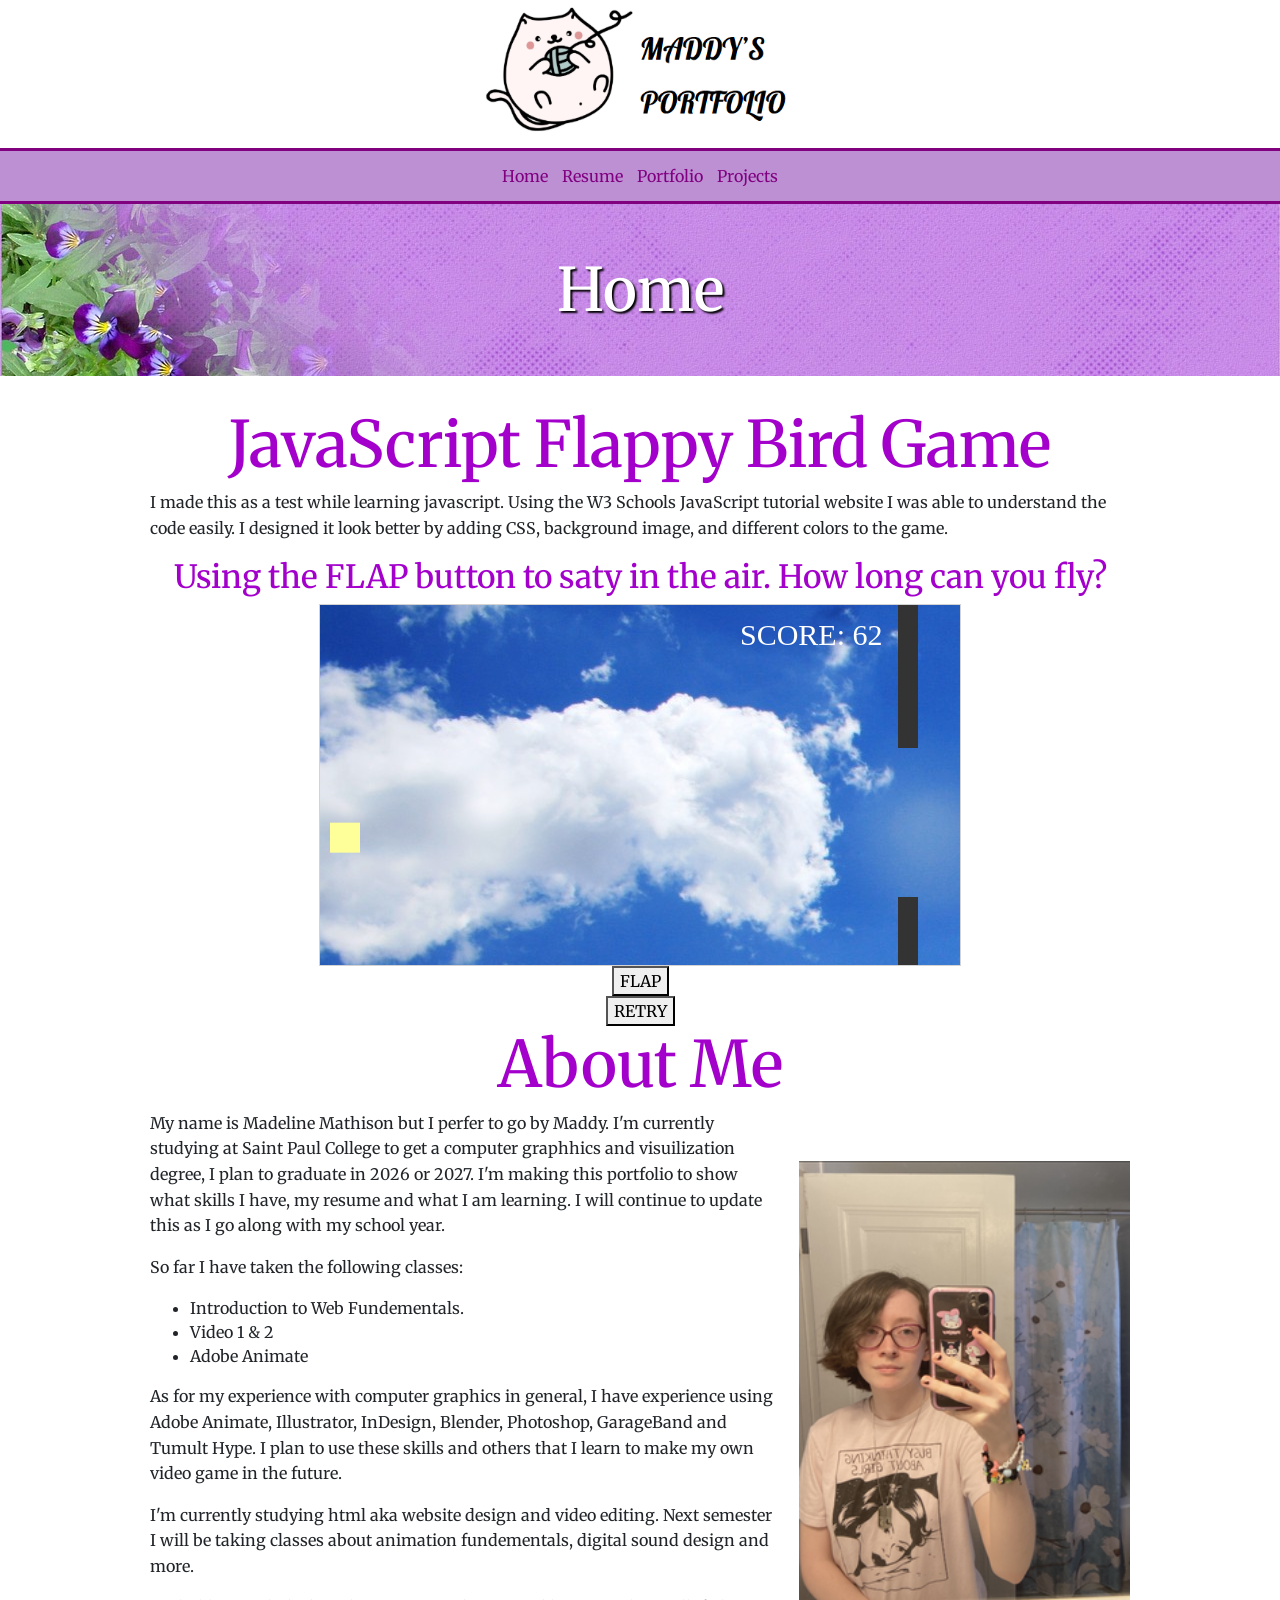
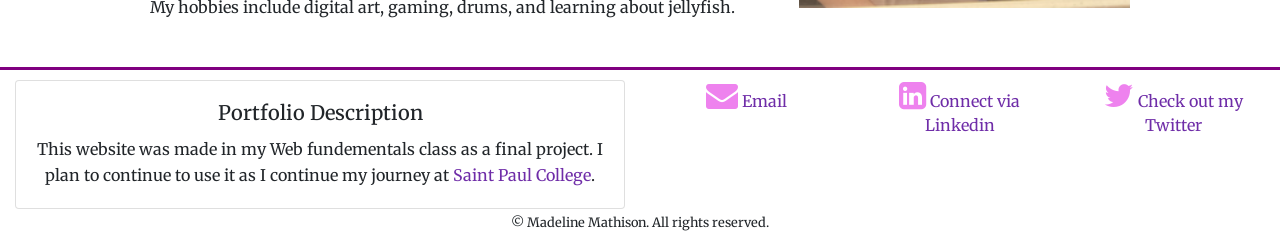
==== index.html @ 375547e4 "Add files via upload" ====
<!DOCTYPE html>
<html lang="en">
<head>
	<meta charset="utf-8">
	<meta name="viewport" content="width=device-width, initial-scale=1, minimum-scale=1" />
	<meta name="description" content="This is an example of a meta description. This will often show up in search results so it is important to write a high quality description for each page of a website">
	<title>Maddy's Portfolio</title>
  <!-- Bootstrap Stylesheet-->
  <link rel="stylesheet" href="https://cdn.jsdelivr.net/npm/bootstrap@4.6.1/dist/css/bootstrap.min.css">
  <link rel="stylesheet" href="https://cdnjs.cloudflare.com/ajax/libs/font-awesome/4.7.0/css/font-awesome.min.css">
	<link rel="stylesheet" href="style.css">
	<style>
      canvas {
      border: 1px solid #d3d3d3;
      background-image: url(images/clouds.jpg);
      margin: 0 auto;
      display: block;
      }
   </style>
</head>
<body onload="startGame()">
<body>	
	<header>
		<h1><img src="images/logo.png" height="150" width="360" alt="logo" class="img-fluid logo"></h1>
	</header>
	<nav>
		<ul>
    		<li><a href="index.html">Home</a></li>
    		<li><a href="resume.html">Resume</a></li>
        <li><a href="portfolio.html">Portfolio</a></li>
        <li><a href="projects.html">Projects</a></li>
  		</ul>
	</nav>
	<div class="home-hero">
    <h1>Home</h1>
	</div>
	<main>
		<h1>JavaScript Flappy Bird Game</h1>
		<p>I made this as a test while learning javascript. Using the <a herf="https://www.w3schools.com/js/DEFAULT.asp">W3 Schools JavaScript tutorial</a> website I was able to understand the code easily. I designed it look better by adding CSS, background image, and different colors to the game.</p>
		<h2>Using the FLAP button to saty in the air. How long can you fly?</h2>
		<div id="game" ></div>
   <div class="game-controls">
      <button class="myButton" onmousedown="accelerate(-0.2)" onmouseup="accelerate(0.05)">FLAP</button>
      <a href=""><button class="myButton">RETRY</button></a>
   </div>
   <script>
      var myGamePiece;
      var myObstacles = [];
      var myScore;
      
      function startGame() {
          myGamePiece = new component(30, 30, "#ffff99", 10, 120);
          myGamePiece.gravity = 0.05;
          myScore = new component("30px", "Consolas", "#ffffff", 420, 40, "text");
          myGameArea.start();
      }
      
      var myGameArea = {
          canvas : document.createElement("canvas"),
          start : function() {
              this.canvas.width = 640;
              this.canvas.height = 360;
              this.context = this.canvas.getContext("2d");
              var myGame = document.getElementById("game");
              myGame.insertBefore(this.canvas, myGame.childNodes[0]);        
              this.frameNo = 0;
              this.interval = setInterval(updateGameArea, 20);
           },
          clear : function() {
              this.context.clearRect(0, 0, this.canvas.width, this.canvas.height);
          }
      }
      
      function component(width, height, color, x, y, type) {
          this.type = type;
          this.score = 0;
          this.width = width;
          this.height = height;
          this.speedX = 0;
          this.speedY = 0;    
          this.x = x;
          this.y = y;
          this.gravity = 0;
          this.gravitySpeed = 0;
          this.update = function() {
              ctx = myGameArea.context;
              if (this.type == "text") {
                  ctx.font = this.width + " " + this.height;
                  ctx.fillStyle = color;
                  ctx.fillText(this.text, this.x, this.y);
              } else {
                  ctx.fillStyle = color;
                  ctx.fillRect(this.x, this.y, this.width, this.height);
              }
          }
          this.newPos = function() {
              this.gravitySpeed += this.gravity;
              this.x += this.speedX;
              this.y += this.speedY + this.gravitySpeed;
              this.hitBottom();
          }
          this.hitBottom = function() {
              var rockbottom = myGameArea.canvas.height - this.height;
              if (this.y > rockbottom) {
                  this.y = rockbottom;
                  this.gravitySpeed = 0;
              }
           }
          this.crashWith = function(otherobj) {
              var myleft = this.x;
              var myright = this.x + (this.width);
              var mytop = this.y;
              var mybottom = this.y + (this.height);
              var otherleft = otherobj.x;
              var otherright = otherobj.x + (otherobj.width);
              var othertop = otherobj.y;
              var otherbottom = otherobj.y + (otherobj.height);
              var crash = true;
              if ((mybottom < othertop) || (mytop > otherbottom) || (myright < otherleft) || (myleft > otherright)) {
                  crash = false;
              }
              return crash;
          }
      }
      
      function updateGameArea() {
          var x, height, gap, minHeight, maxHeight, minGap, maxGap;
          for (i = 0; i < myObstacles.length; i += 1) {
              if (myGamePiece.crashWith(myObstacles[i])) {
                  return;
              } 
          }
          myGameArea.clear();
          myGameArea.frameNo += 1;
          if (myGameArea.frameNo == 1 || everyinterval(150)) {
              x = myGameArea.canvas.width;
              minHeight = 20;
              maxHeight = 200;
              height = Math.floor(Math.random()*(maxHeight-minHeight+1)+minHeight);
              minGap = 50;
              maxGap = 200;
              gap = Math.floor(Math.random()*(maxGap-minGap+1)+minGap);
              myObstacles.push(new component(20, height, "#333333", x, 0));
              myObstacles.push(new component(20, x - height - gap, "#333333", x, height + gap));
          }
          for (i = 0; i < myObstacles.length; i += 1) {
              myObstacles[i].x += -1;
              myObstacles[i].update();
          }
          myScore.text="SCORE: " + myGameArea.frameNo;
          myScore.update();
          myGamePiece.newPos();
          myGamePiece.update();
      }
      
      function everyinterval(n) {
          if ((myGameArea.frameNo / n) % 1 == 0) {return true;}
          return false;
      }
      
      function accelerate(n) {
          myGamePiece.gravity = n;
      }
   </script>
		<h1>About Me</h1>

		<img src="images/headshot.png" height="245" width="331" alt="headshot of me" class="float-right">

		<p>My name is Madeline Mathison but I perfer to go by Maddy. I'm currently studying at Saint Paul College to get a computer graphhics and visuilization degree, I plan to graduate in 2026 or 2027. I'm making this portfolio to show what skills I have, my resume and what I am learning. I will continue to update this as I go along with my school year.</p>
		<p>So far I have taken the following classes:</p>
		<ul>
			<li>
				Introduction to Web Fundementals.
			</li>
			<li>	
				Video 1 & 2
			</li>
			<li>	
				Adobe Animate
			</li>
		</ul>	
		<p>As for my experience with computer graphics in general, I have experience using Adobe Animate, Illustrator, InDesign, Blender, Photoshop, GarageBand and Tumult Hype. I plan to use these skills and others that I learn to make my own video game in the future.</p>

		<p>I'm currently studying html aka website design and video editing. Next semester I will be taking classes about animation fundementals, digital sound design and more.</p>

		<p>My hobbies include digital art, gaming, drums, and learning about jellyfish.</p>
	</main>
	<footer>
    <div class="container-fluid">
      <div class="row">
        <div class="col-sm-6">
          <div class="card">
            <div class="card-body">
              <h5 class="card-title">Portfolio Description</h5>
              <p class="card-text">This website was made in my Web fundementals class as a final project. I plan to continue to use it as I continue my journey at <a href="https://saintpaul.edu" target="_blank">Saint Paul College</a>.</p>
          </div>
          </div>
        </div>
        <div class="col-sm-2">
          <i class="fa fa-envelope" aria-hidden="true"></i>
          <a href="https://www.microsoft.com/en-us/microsoft-365/outlook/email-and-calendar-software-microsoft-outlook?deeplink=%2fmail%2f0%2f%3fnlp%3d0&sdf=0">Email</a>
        </div>
        <div class="col-sm-2">
          <i class="fa fa-linkedin-square" aria-hidden="true"></i>
          <a href="https://www.linkedin.com/in/madeline-mathison-b5a200364/">Connect via Linkedin</a>
        </div>
        <div class="col-sm-2">
          <i class="fa fa-twitter" aria-hidden="true"></i>
          <a href="https://x.com/">Check out my Twitter</a>
        </div>      
      </div>
      <div class="row">
        <div class="col-sm-12"> 
          <small>&copy; Madeline Mathison. All rights reserved.</small>
        </div>
      </div>
    </div>
	</footer>
  <!--jQuery, Popper, and Bootstrap Javascript files-->
<script src="https://cdn.jsdelivr.net/npm/jquery@3.6.0/dist/jquery.slim.min.js"></script>
<script src="https://cdn.jsdelivr.net/npm/popper.js@1.16.1/dist/umd/popper.min.js"></script>
<script src="https://cdn.jsdelivr.net/npm/bootstrap@4.6.1/dist/js/bootstrap.bundle.min.js"></script>
</body>
</html>
---- style.css ----
@import url('https://fonts.googleapis.com/css2?family=Merriweather:ital,wght@0,300;0,400;0,700;0,900;1,300;1,400;1,700;1,900&display=swap');

body{
	font-family: "Merriweather", serif;
  margin: 0;
}
.home-hero{
  background-image: url(images/website-banner.jpg);
  background-size: cover;
}
.home-hero h1{
  font-family: 'Merriweather', cursive;
  color: white;
  font-size: 60px;
  text-shadow: 2px 2px 2px black;
  text-align:center;
  padding: 50px 0;
  margin: 0;
}
p{
  line-height:1.6;
}
.float-right{
  float: right;
  max-width: 50%;
  height: auto;
  margin: 50px 0 10px 20px;
}
.logo{
   margin: 0 auto;
   display:block;
}

/* Website Links except the nav */
a:link{
  color: #6f2da8;
}
a:visited{
  color: #6f2da8;
}
a:hover{
  color: royalblue;
}
a:active{
  color: indigo;
}
header{
  text-align: center;
}

/*Navigation*/
nav{
  background-color: #bd90d4;
  border-top: 3px solid purple;
  border-bottom: 3px solid purple;
  padding: 5px;
}
nav ul{
  list-style-type: none;
  text-align: center;
  margin: 8px 0;
  padding: 0;
}
nav li{
  display: inline;
  padding: 5px;
}
nav a{
  text-decoration:none;
}
nav a:link{
  color: purple;
}
nav a:visited{
  color: purple;
}
nav a:hover{
  color: blue;
}
nav a:active{
  color:violet;
}

/*Main */
main{
  max-width: 1000px;
  margin: 20px auto;
  padding: 10px;
}

/*Footer */
footer{
  border-top: purple 3px solid;
  text-align: center;
  clear: both;
  padding-top: 10px;
}
.fa{
  font-size: 2em;
  color: violet;
}
/*CSS without a media query--applies to all sizes unless overridden*/
h1{
  font-size: 4em;
  color:#a300cc ;
  text-align: center;
}
h2{
  color: #a300cc;
  text-align: center;
}
 button{
  margin: 0 auto;
  display: block;
 } 
/* CSS Adjustments for Tablets */
@media only screen and (max-width: 1024px) {
  h1{
    font-size: 1.8em;
  }
}

/* CSS Adjustments for Smartphones */
@media only screen and (max-width: 768px) {
  h1{
    font-size: 1.5em;
  }
}
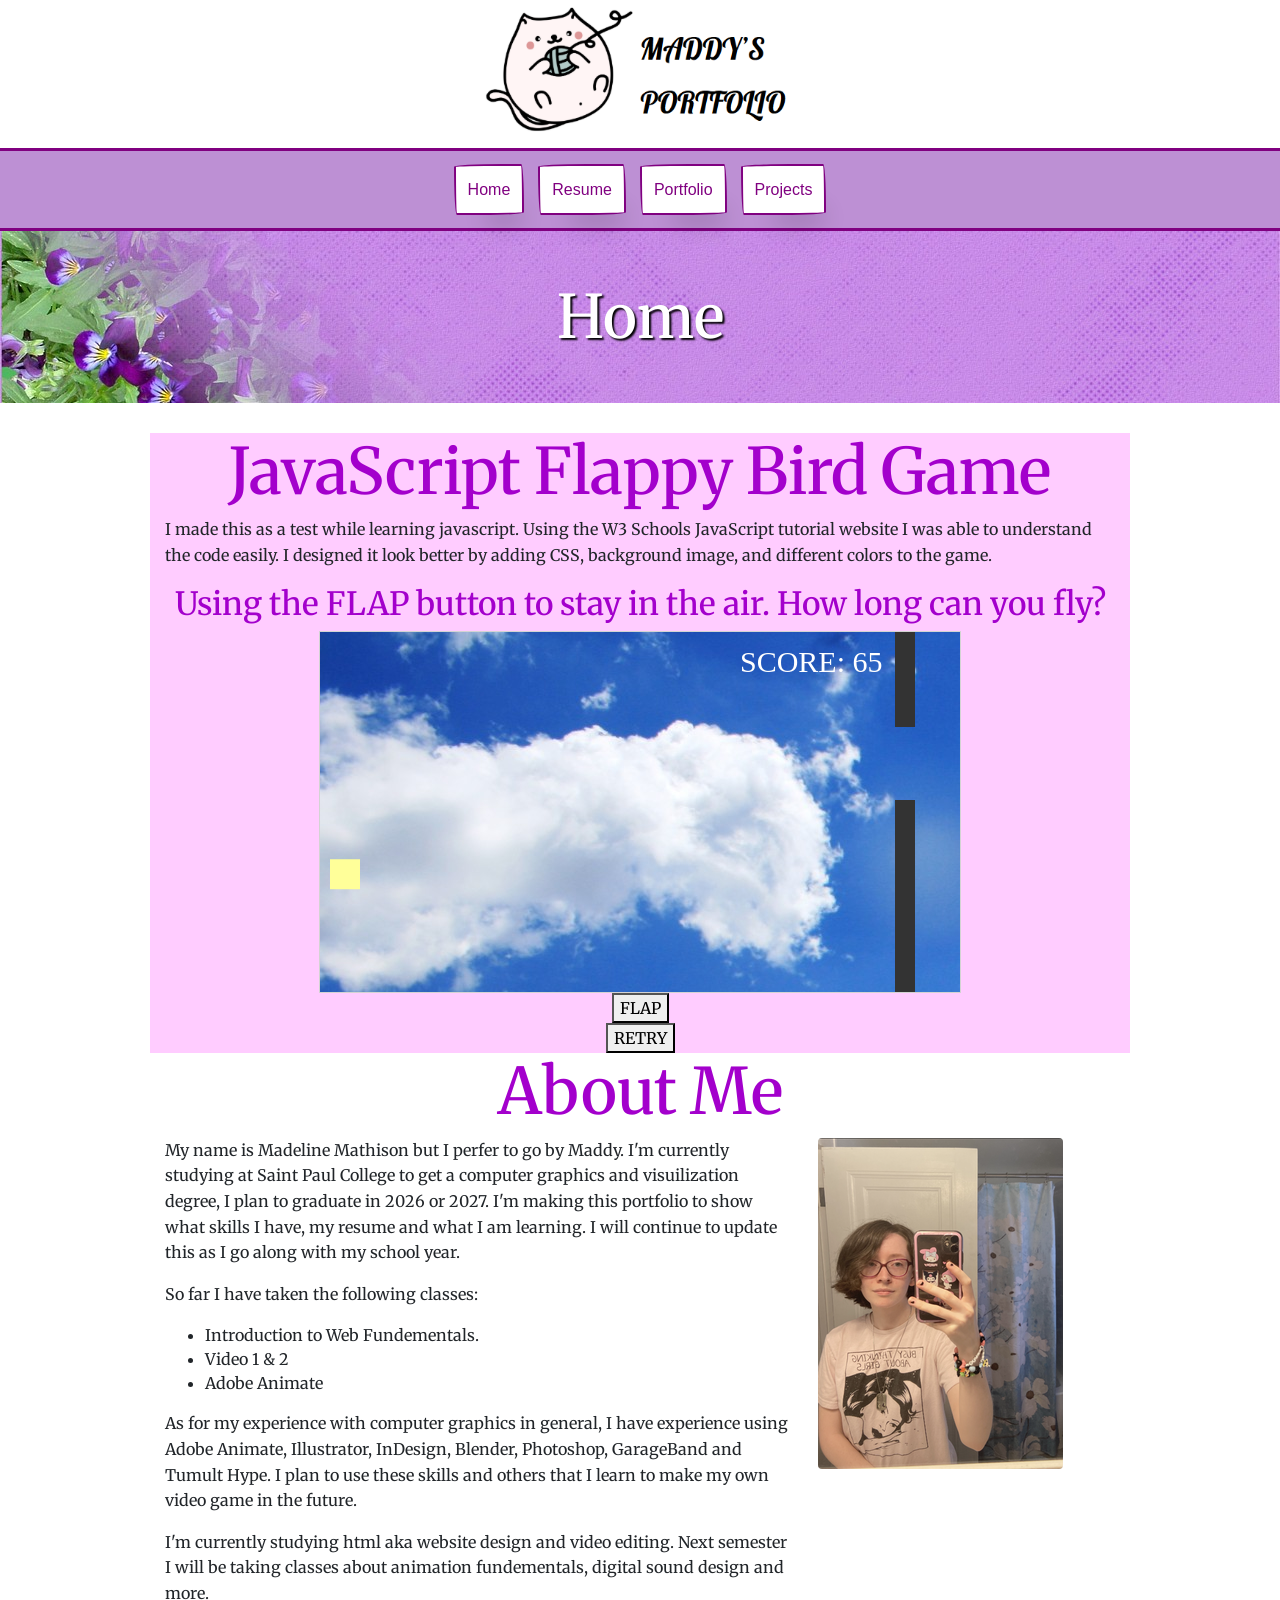
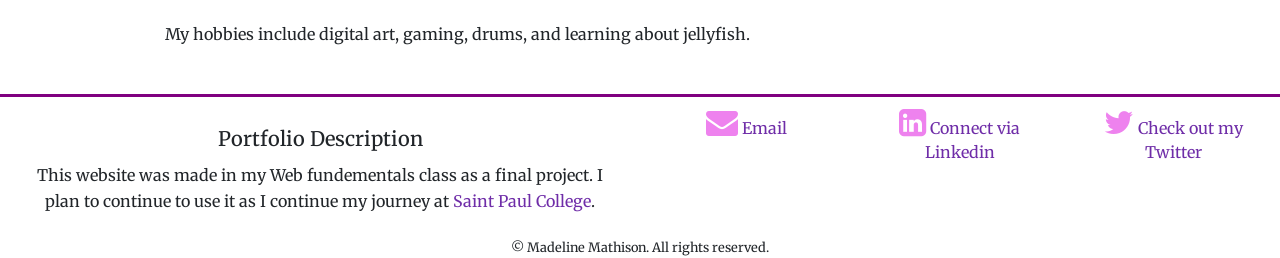
==== commit 0c9273bf: "Add files via upload" ====
--- a/index.html
+++ b/index.html
@@ -25,19 +25,22 @@
 	</header>
 	<nav>
 		<ul>
-    		<li><a href="index.html">Home</a></li>
-    		<li><a href="resume.html">Resume</a></li>
-        <li><a href="portfolio.html">Portfolio</a></li>
-        <li><a href="projects.html">Projects</a></li>
+    		<li><a href="index.html" class="button-55">Home</a></li>
+    		<li><a href="resume.html" class="button-55">Resume</a></li>
+        <li><a href="portfolio.html" class="button-55">Portfolio</a></li>
+        <li><a href="projects.html" class="button-55">Projects</a></li>
   		</ul>
 	</nav>
 	<div class="home-hero">
     <h1>Home</h1>
 	</div>
 	<main>
+    <div class="container-fluid">
+      <div class="row">
+        <div class="col-sm-12 js-game">
 		<h1>JavaScript Flappy Bird Game</h1>
 		<p>I made this as a test while learning javascript. Using the <a herf="https://www.w3schools.com/js/DEFAULT.asp">W3 Schools JavaScript tutorial</a> website I was able to understand the code easily. I designed it look better by adding CSS, background image, and different colors to the game.</p>
-		<h2>Using the FLAP button to saty in the air. How long can you fly?</h2>
+		<h2>Using the FLAP button to stay in the air. How long can you fly?</h2>
 		<div id="game" ></div>
    <div class="game-controls">
       <button class="myButton" onmousedown="accelerate(-0.2)" onmouseup="accelerate(0.05)">FLAP</button>
@@ -162,11 +165,16 @@
           myGamePiece.gravity = n;
       }
    </script>
-		<h1>About Me</h1>
-
-		<img src="images/headshot.png" height="245" width="331" alt="headshot of me" class="float-right">
-
-		<p>My name is Madeline Mathison but I perfer to go by Maddy. I'm currently studying at Saint Paul College to get a computer graphhics and visuilization degree, I plan to graduate in 2026 or 2027. I'm making this portfolio to show what skills I have, my resume and what I am learning. I will continue to update this as I go along with my school year.</p>
+ </div>
+</div>
+<div class="row">
+  <div class="col-sm-12">
+        <h1>About Me</h1>
+        </div>
+      </div>
+<div class="row">
+  <div class="col-sm-8">
+		<p>My name is Madeline Mathison but I perfer to go by Maddy. I'm currently studying at Saint Paul College to get a computer graphics and visuilization degree, I plan to graduate in 2026 or 2027. I'm making this portfolio to show what skills I have, my resume and what I am learning. I will continue to update this as I go along with my school year.</p>
 		<p>So far I have taken the following classes:</p>
 		<ul>
 			<li>
@@ -184,6 +192,13 @@
 		<p>I'm currently studying html aka website design and video editing. Next semester I will be taking classes about animation fundementals, digital sound design and more.</p>
 
 		<p>My hobbies include digital art, gaming, drums, and learning about jellyfish.</p>
+  </div>
+  <div class="col-sm-4">
+
+    <img src="images/headshot.png" alt="headshot of me" class="img-fluid rounded float-start">
+  </div>
+</div>
+</div>
 	</main>
 	<footer>
     <div class="container-fluid">
@@ -206,7 +221,7 @@
         </div>
         <div class="col-sm-2">
           <i class="fa fa-twitter" aria-hidden="true"></i>
-          <a href="https://x.com/">Check out my Twitter</a>
+          <a href="https://x.com/mjmathison05/">Check out my Twitter</a>
         </div>      
       </div>
       <div class="row">
--- a/style.css
+++ b/style.css
@@ -87,6 +87,74 @@
   margin: 20px auto;
   padding: 10px;
 }
+.resume{ 
+  max-width: 600px;
+}
+
+.sidebar{
+ background-color: white; 
+ border: 2px solid white; 
+}
+
+.sidebar p{ 
+  padding: 15px; 
+  border: 1px solid black 
+}
+
+.js-game{
+ background-color: #ffccff; 
+}
+
+.portfolio img{ 
+  margin-bottom: 32px; 
+  border: 1px solid black;
+}
+
+/* CSS */
+.button-55{
+  align-self: center;
+  background-color: #fff;
+  background-image: none;
+  background-position: 0 90%;
+  background-repeat: repeat no-repeat;
+  background-size: 4px 3px;
+  border-radius: 15px 225px 255px 15px 15px 255px 225px 15px;
+  border-style: solid;
+  border-width: 2px;
+  box-shadow: rgba(0, 0, 0, .2) 15px 28px 25px -18px;
+  box-sizing: border-box;
+  color: #41403e;
+  cursor: pointer;
+  display: inline-block;
+  font-family: Neucha, sans-serif;
+  font-size: 1rem;
+  line-height: 23px;
+  outline: none;
+  padding: .75rem;
+  text-decoration: none;
+  transition: all 235ms ease-in-out;
+  border-bottom-left-radius: 15px 255px;
+  border-bottom-right-radius: 225px 15px;
+  border-top-left-radius: 255px 15px;
+  border-top-right-radius: 15px 225px;
+  user-select: none;
+  -webkit-user-select: none;
+  touch-action: manipulation;
+}
+
+.button-55:hover {
+  box-shadow: rgba(0, 0, 0, .3) 2px 8px 8px -5px;
+  transform: translate3d(0, 2px, 0);
+}
+
+.button-55:focus {
+  box-shadow: rgba(0, 0, 0, .3) 2px 8px 4px -6px;
+}
+
+/* remove boder of Bootstrap card */
+.card { 
+  border: none; 
+}
 
 /*Footer */
 footer{
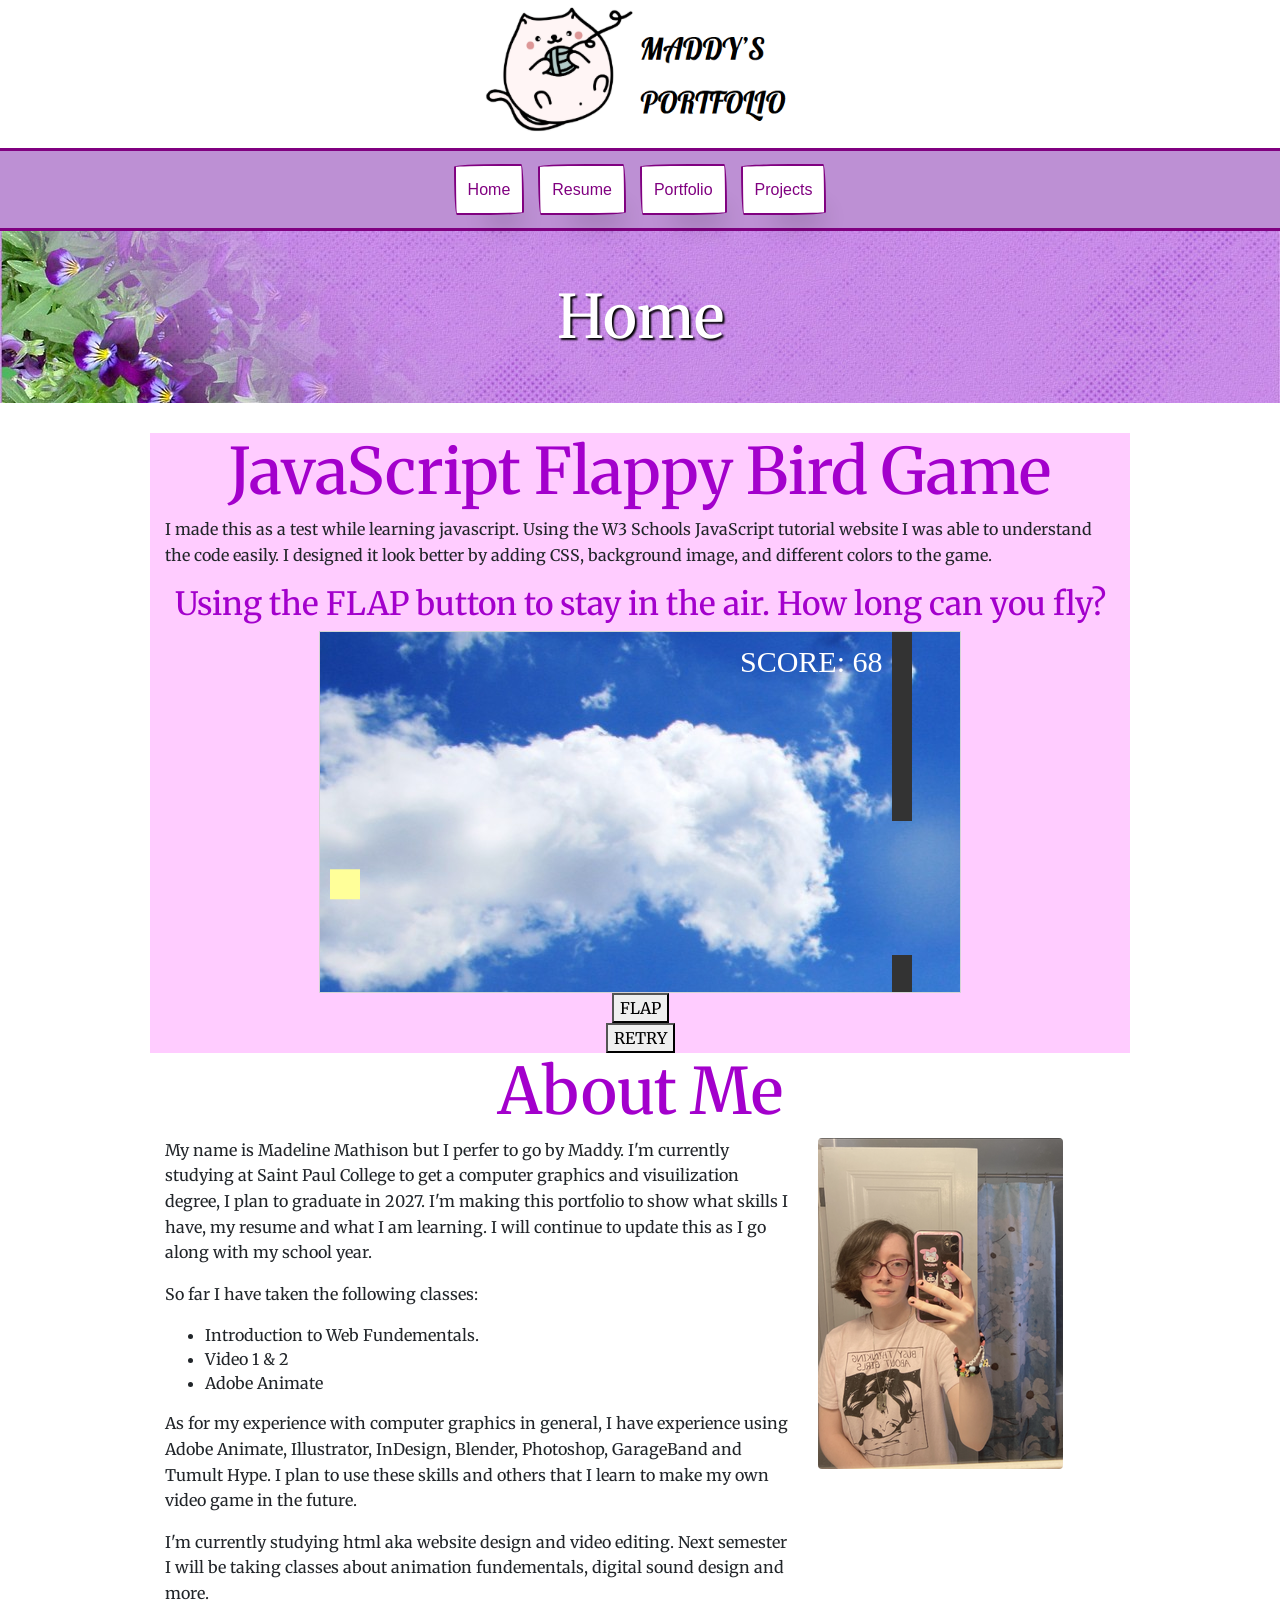
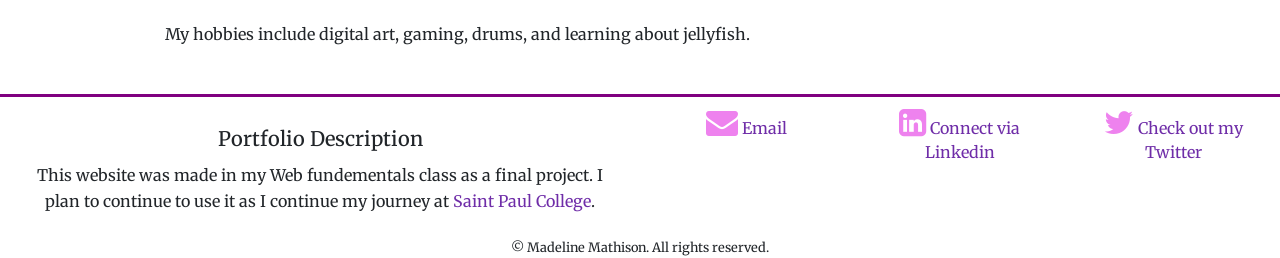
==== commit 4faa5709: "Add files via upload" ====
--- a/index.html
+++ b/index.html
@@ -174,7 +174,7 @@
       </div>
 <div class="row">
   <div class="col-sm-8">
-		<p>My name is Madeline Mathison but I perfer to go by Maddy. I'm currently studying at Saint Paul College to get a computer graphics and visuilization degree, I plan to graduate in 2026 or 2027. I'm making this portfolio to show what skills I have, my resume and what I am learning. I will continue to update this as I go along with my school year.</p>
+		<p>My name is Madeline Mathison but I perfer to go by Maddy. I'm currently studying at Saint Paul College to get a computer graphics and visuilization degree, I plan to graduate in 2027. I'm making this portfolio to show what skills I have, my resume and what I am learning. I will continue to update this as I go along with my school year.</p>
 		<p>So far I have taken the following classes:</p>
 		<ul>
 			<li>
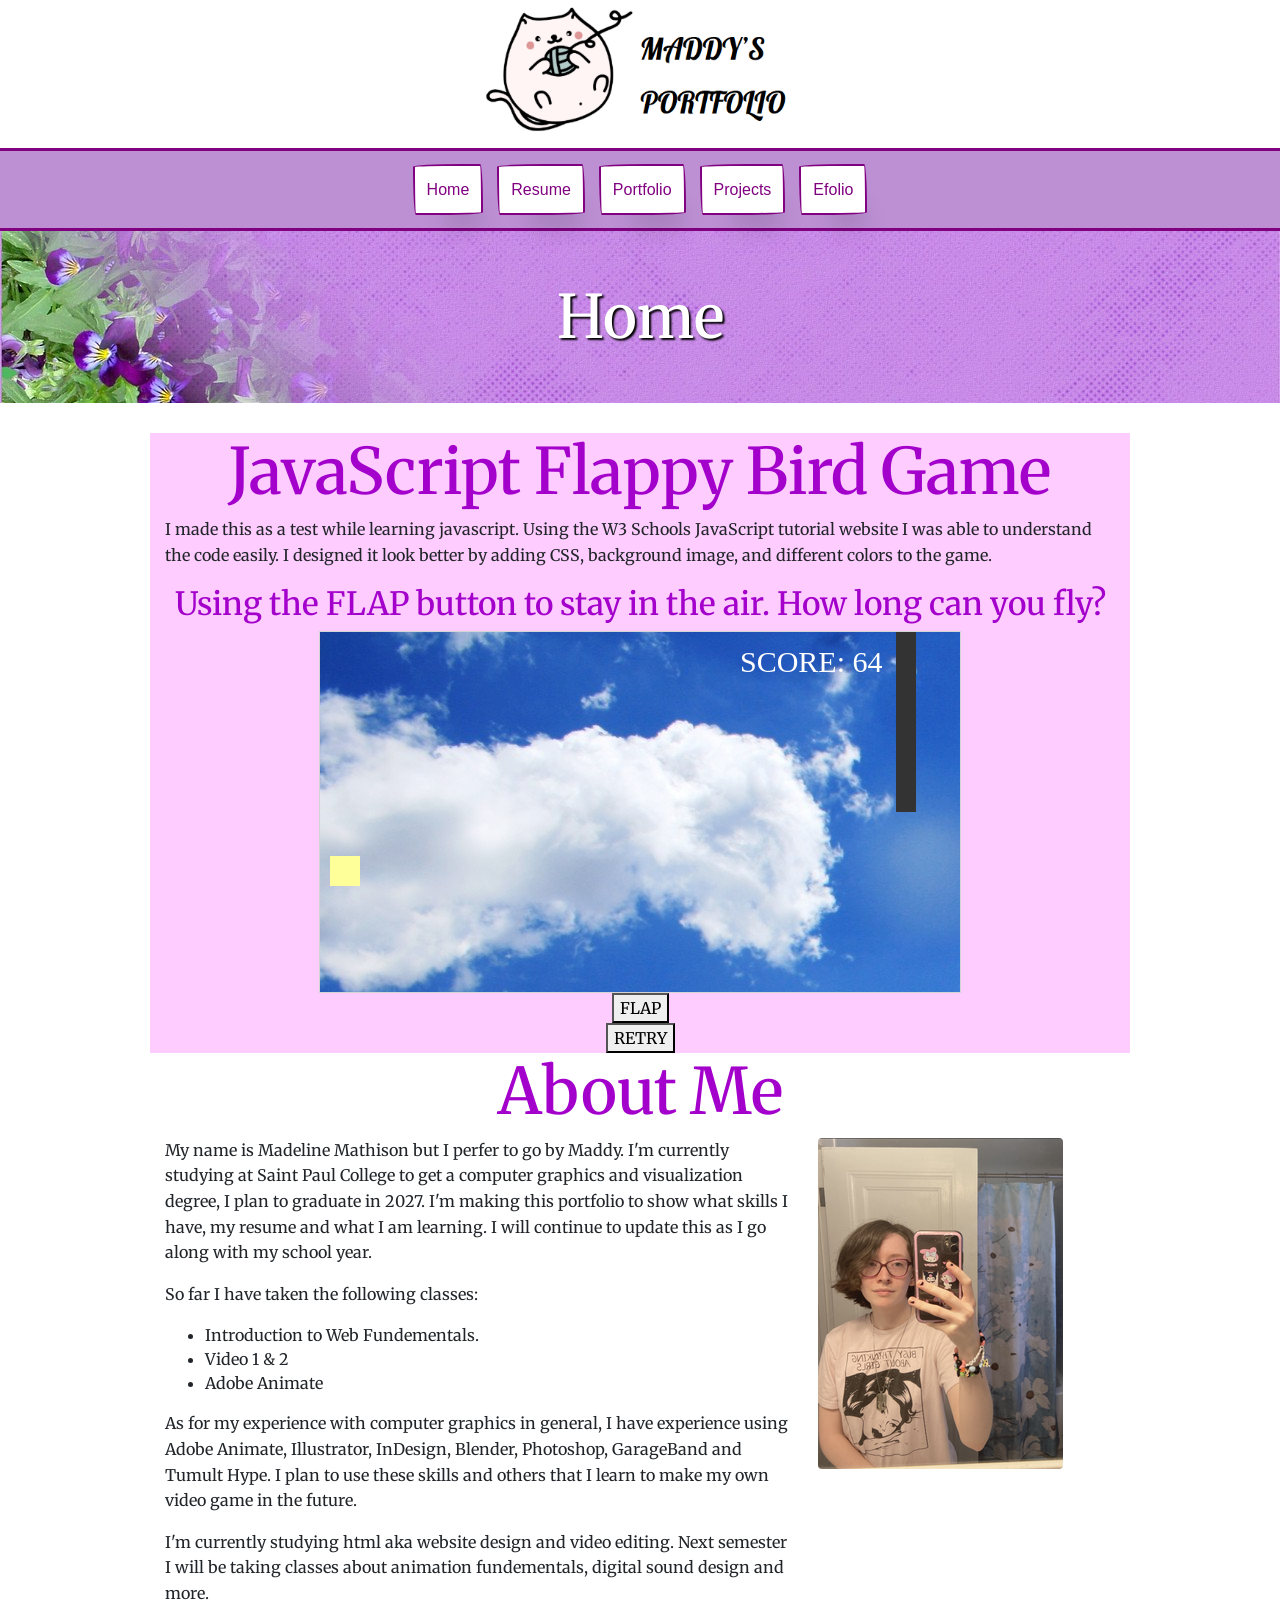
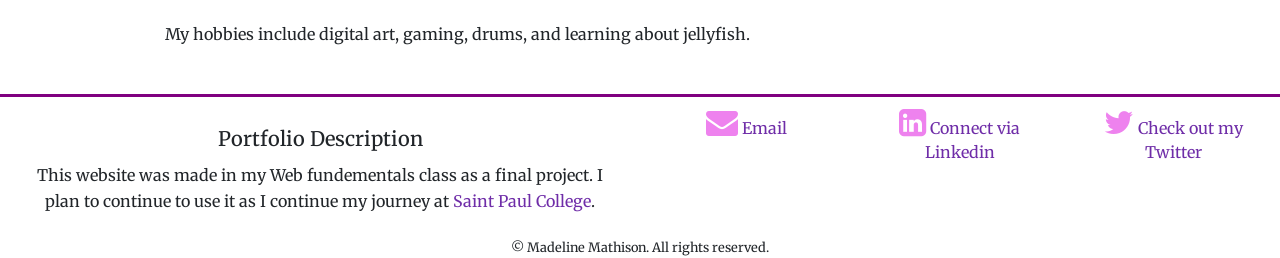
==== commit 0a95cb91: "added efolio" ====
--- a/index.html
+++ b/index.html
@@ -29,6 +29,7 @@
     		<li><a href="resume.html" class="button-55">Resume</a></li>
         <li><a href="portfolio.html" class="button-55">Portfolio</a></li>
         <li><a href="projects.html" class="button-55">Projects</a></li>
+        <li><a href="efolio.html" class="button-55">Efolio</a></li>
   		</ul>
 	</nav>
 	<div class="home-hero">
@@ -174,7 +175,7 @@
       </div>
 <div class="row">
   <div class="col-sm-8">
-		<p>My name is Madeline Mathison but I perfer to go by Maddy. I'm currently studying at Saint Paul College to get a computer graphics and visuilization degree, I plan to graduate in 2027. I'm making this portfolio to show what skills I have, my resume and what I am learning. I will continue to update this as I go along with my school year.</p>
+		<p>My name is Madeline Mathison but I perfer to go by Maddy. I'm currently studying at Saint Paul College to get a computer graphics and visualization degree, I plan to graduate in 2027. I'm making this portfolio to show what skills I have, my resume and what I am learning. I will continue to update this as I go along with my school year.</p>
 		<p>So far I have taken the following classes:</p>
 		<ul>
 			<li>
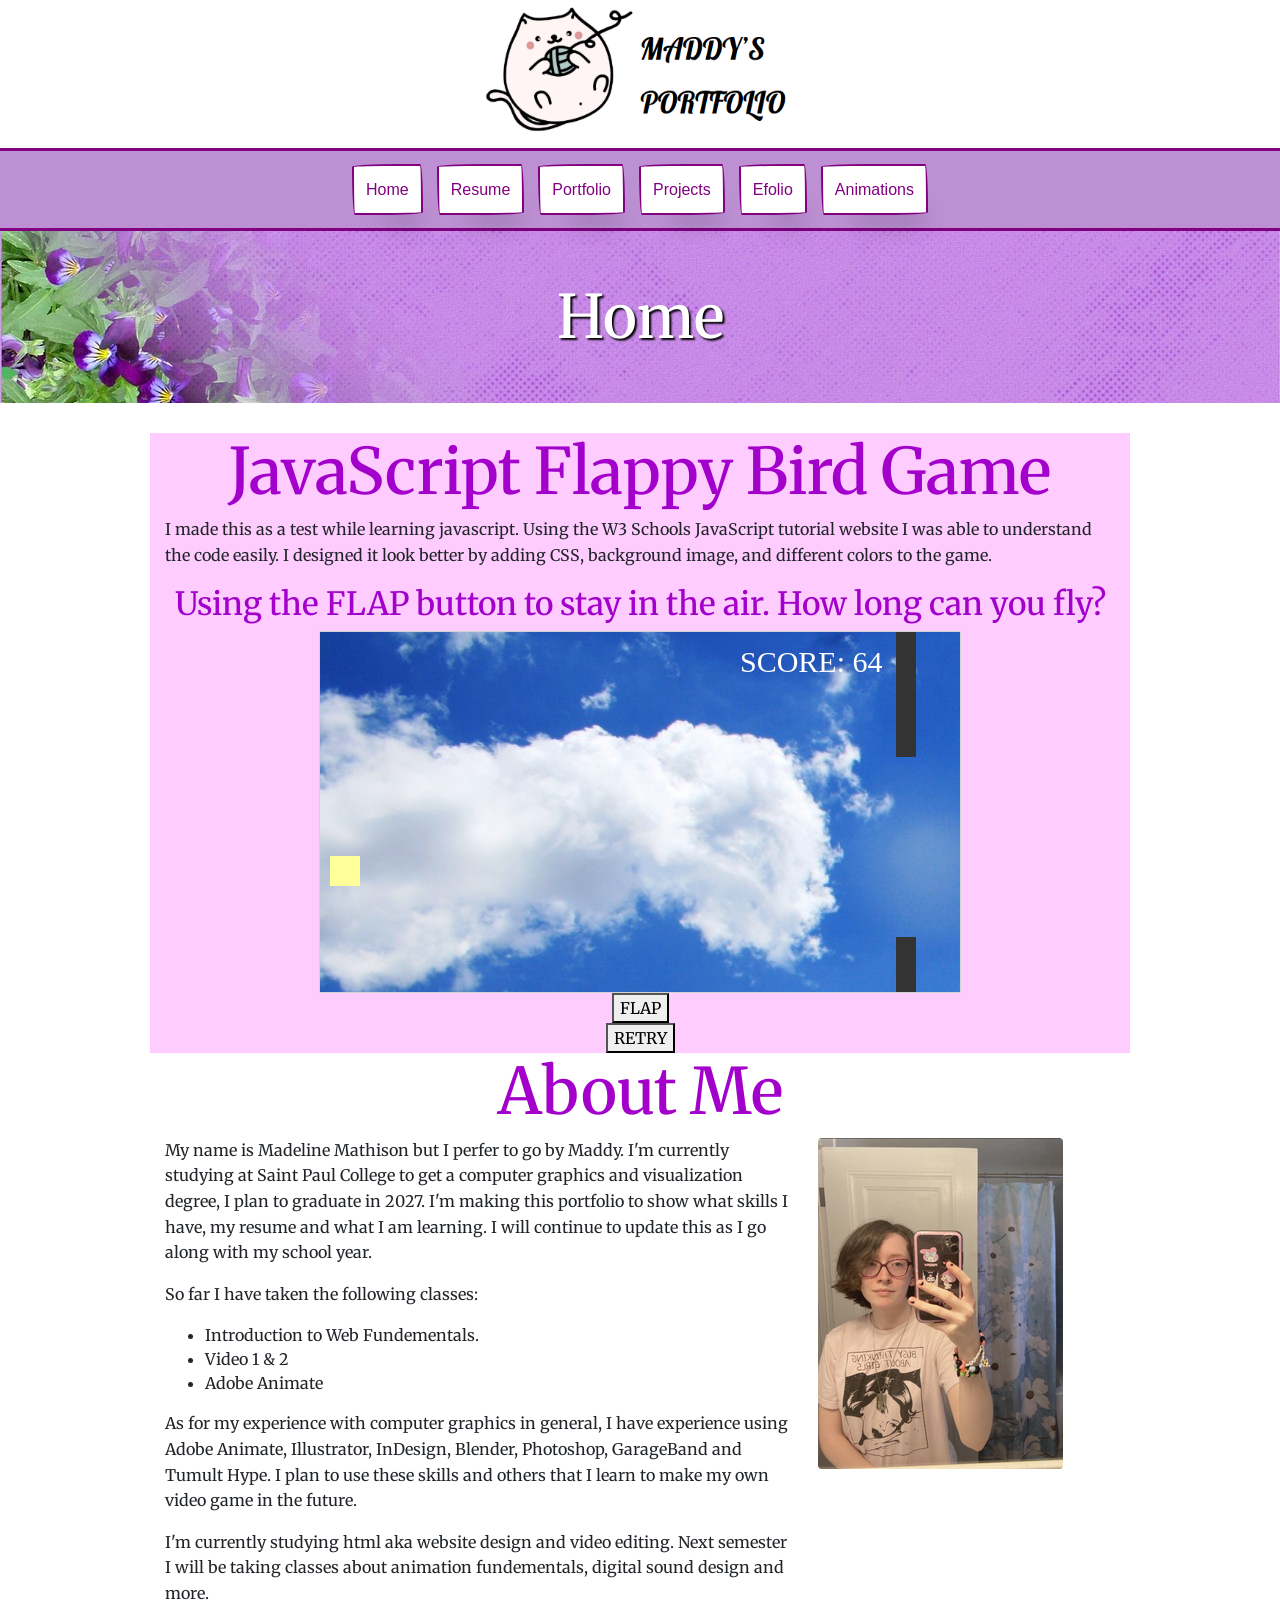
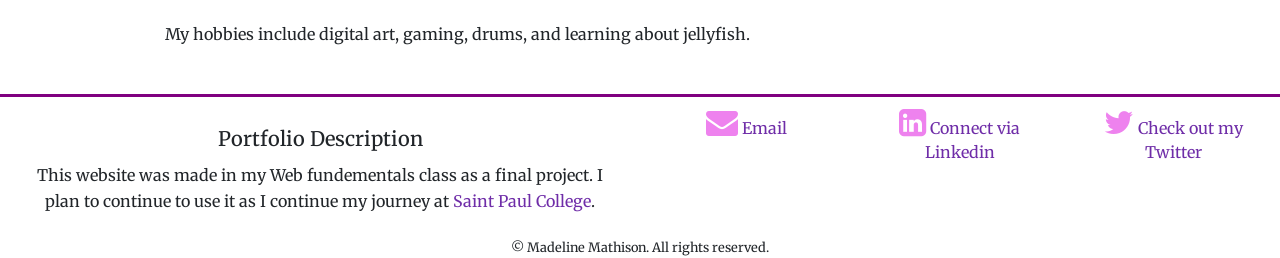
==== commit af83db0d: "Add files via upload" ====
--- a/index.html
+++ b/index.html
@@ -30,6 +30,7 @@
         <li><a href="portfolio.html" class="button-55">Portfolio</a></li>
         <li><a href="projects.html" class="button-55">Projects</a></li>
         <li><a href="efolio.html" class="button-55">Efolio</a></li>
+        <li><a href="Animations.html" class="button-55">Animations</a></li>
   		</ul>
 	</nav>
 	<div class="home-hero">
